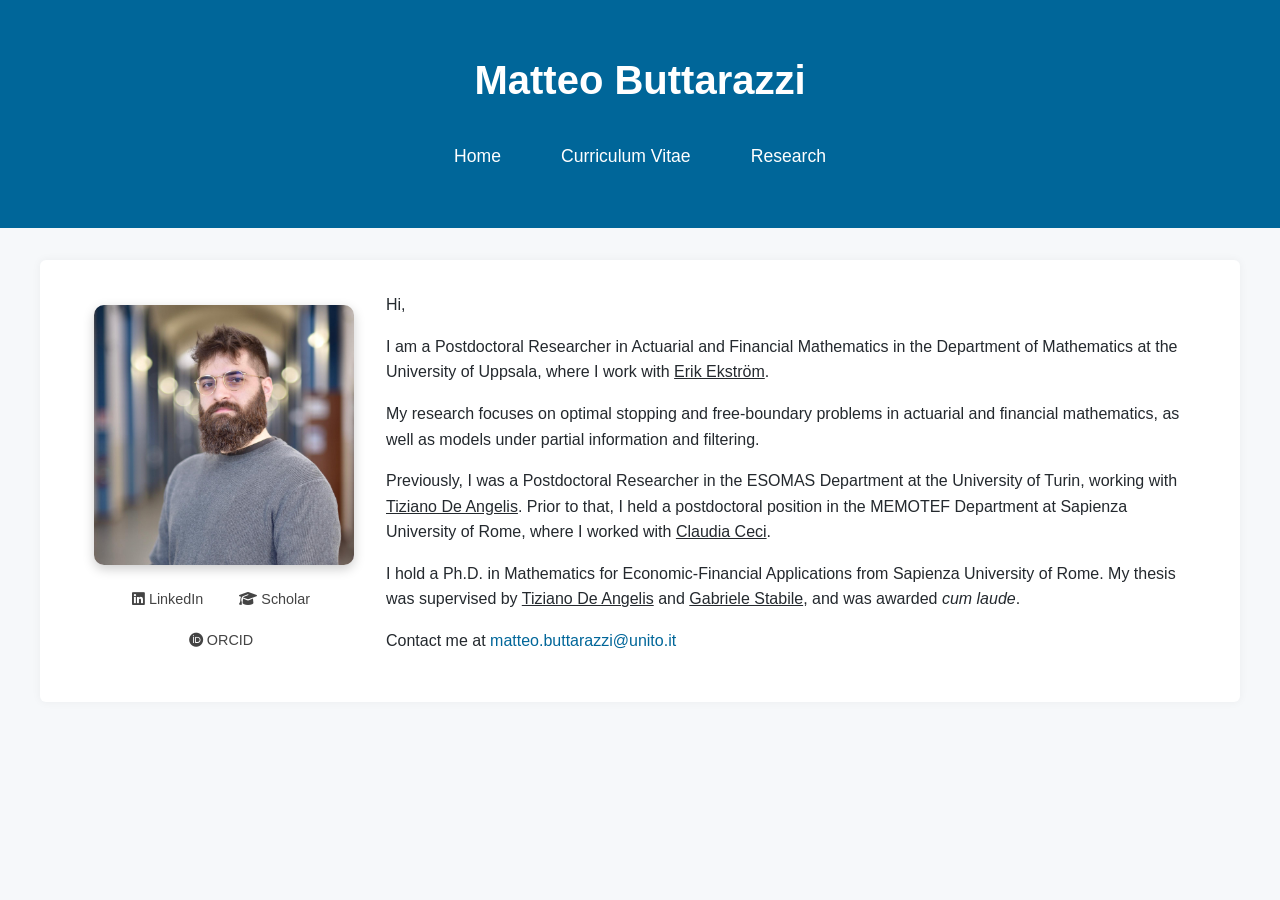
==== index.html @ 26e4ffc9 "Update affiliation and contact information" ====
<!DOCTYPE html>
<html lang="en">
<head>
  <meta charset="UTF-8">
  <meta name="viewport" content="width=device-width, initial-scale=1.0">

  <title>Matteo Buttarazzi</title>
  <meta name="description" content="Matteo Buttarazzi is a Postdoctoral Researcher at the University of Uppsala working on optimal stopping, actuarial and financial mathematics, and models under partial information.">
  <meta name="author" content="Matteo Buttarazzi">

<script type="application/ld+json">
{
  "@context": "https://schema.org",
  "@type": "Person",
  "name": "Matteo Buttarazzi",
  "url": "https://matteobuttarazzi.github.io/",
  "jobTitle": "Postdoctoral Researcher",
  "affiliation": {
    "@type": "Organization",
    "name": "University of Turin"
  },
  "sameAs": [
    "https://www.linkedin.com/in/matteo-buttarazzi",
    "https://scholar.google.com/citations?user=9UN7ge4AAAAJ",
    "https://orcid.org/0009-0009-0961-8281"
  ]
}
</script>
<link rel="canonical" href="https://matteobuttarazzi.github.io/">
<link rel="stylesheet" href="https://cdnjs.cloudflare.com/ajax/libs/font-awesome/6.5.0/css/all.min.css">
<link rel="stylesheet" href="styles.css"></head>
<body>

<header>
  <div class="container">
    <h1>Matteo Buttarazzi</h1>
    <nav>
      <a href="index.html">Home</a> 
      <a href="cv.html">Curriculum Vitae</a> 
      <a href="research.html">Research</a>
    </nav>
  </div>
</header>


<main>

  <section id="about">

  <!-- 
  <div class="about-image">
    <img src="asset/profile2.jpeg" alt="Matteo Buttarazzi">
  </div>
-->
<div class="about-image">
  <img src="asset/profile2.jpeg" alt="Matteo Buttarazzi">

<div class="profile-buttons">
  <a href="https://www.linkedin.com/in/matteo-buttarazzi" target="_blank" class="ghost-btn">
    <i class="fab fa-linkedin"></i> LinkedIn </a>
  <a href="https://scholar.google.com/citations?user=9UN7ge4AAAAJ" target="_blank" class="ghost-btn">
    <i class="fas fa-graduation-cap"></i> Scholar </a>
  <a href="https://orcid.org/0009-0009-0961-8281" target="_blank" class="ghost-btn">
    <i class="fab fa-orcid"></i> ORCID </a>
</div>
</div>

  <div class="about-text">
    <p>Hi,</p>
    <div style="margin-top: 1rem;"></div>
    <p>I am a Postdoctoral Researcher in Actuarial and Financial Mathematics in the Department of Mathematics at the University of Uppsala, where I work with <a href="https://www.uu.se/en/contact-and-organisation/staff?query=N2-920" target="_blank" class="author-link">Erik Ekström</a>. </p>
    <div style="margin-top: 1rem;"></div>
    <p>My research focuses on optimal stopping and free-boundary problems in actuarial and financial mathematics, as well as models under partial information and filtering.</p>
    <div style="margin-top: 1rem;"></div>
    <p> Previously, I was a Postdoctoral Researcher in the ESOMAS Department at the University of Turin, working with <a href="https://sites.google.com/site/tizianodeangelis/home?authuser=0" target="_blank" class="author-link">Tiziano De Angelis</a>. Prior to that, I held a postdoctoral position in the MEMOTEF Department at Sapienza University of Rome, where I worked with <a href="https://scholar.google.com/citations?user=CwRXKIoAAAAJ" target="_blank" class="author-link">Claudia Ceci</a>. </p>
    
    <p>I hold a Ph.D. in Mathematics for Economic-Financial Applications from Sapienza University of Rome. My thesis was supervised by <a href="https://sites.google.com/site/tizianodeangelis/home?authuser=0" target="_blank" class="author-link">Tiziano De Angelis</a> and <a href="https://scholar.google.com/citations?user=CVLIqPEAAAAJ" target="_blank" class="author-link">Gabriele Stabile</a>, and was awarded <em>cum laude</em>.</p>
    
    <div style="margin-top: 1rem;"></div>
    <p>Contact me at <a href="mailto:matteo.buttarazzi@unito.it">matteo.buttarazzi@unito.it</a></p>
    
    
  </div>
</section>
<!-- Remove "<!--" below and the next "-- >" after the end of the section -->
<!--  <section id="about" style="display: flex; align-items: center; gap: 2rem; padding: 2rem; flex-wrap: wrap;"> 

    <div style="flex: 1; min-width: 200px; max-width: 300px; text-align: center; margin-right: 1rem;">
      <img src="asset/profile2.jpeg" alt="Matteo Buttarazzi" style="width: 300px; border-radius: 10px; box-shadow: 0 4px 12px rgba(0,0,0,0.2);">
    </div>

    <div style="flex: 3; min-width: 300px;">
      <p>Hi,</p>
      <div style="margin-top: 1rem;"></div>
      <p>I am a Postdoctoral Researcher at ESOMAS Department at University of Turin, working under the supervision of Prof. <a href="https://sites.google.com/site/tizianodeangelis/home?authuser=0" target="_blank" class="author-link">Tiziano De Angelis</a>.</p>
      <div style="margin-top: 1rem;"></div>  
      <div style="margin-top: 1rem;"></div>
      <p>Previously, I was a Postdoctoral Researcher at MEMOTEF Department in Sapienza University of Rome, working under the supervision of Prof. <a href="https://research.uniroma1.it/researcher/5d4abe8d2444ba8a40d9486f595b9860b9986ad01502d823e4089a75" target="_blank" class="author-link">Claudia Ceci</a>.</p>
      <div style="margin-top: 1rem;"></div>      
      <p>I hold a Ph.D. in Models for Economics and Finance from Sapienza University of Rome.</p>
      <p>My thesis, <em>“Optimal Annuitization under Piecewise Deterministic Mortality Force”</em>, was supervised by Prof. <a href="https://sites.google.com/site/tizianodeangelis/home?authuser=0" target="_blank" class="author-link">Tiziano De Angelis</a> and Prof. <a href="https://research.uniroma1.it/researcher/2df3483893150a9a7d114f0c908e09fcb2012c749ab1e687a8e2c5e2" target="_blank" class="author-link">Gabriele Stabile</a>, and was awarded <em>cum laude</em>.</p>
      <div style="margin-top: 1rem;"></div>      
      <p>My research focuses on optimal stopping and free-boundary problems in actuarial and financial mathematics, as well as models under partial information and filtering.</p>
      <div style="margin-top: 1rem;"></div>      
      <p>Contact me at <a href="mailto:matteo.buttarazzi@math.uu.se">matteo.buttarazzi@math.uu.se</a></p>
    </div>

  </section> -->
  
  <!--   <section id="contact">   -->
  <!--   <h2>Contact</h2> -->
  <!--  <p>Contact me at <a href="mailto:matteo.buttarazzi@uniroma1.it">matteo.buttarazzi@uniroma1.it</a></p>   -->
  <!--  </section>   -->
 
</main>
<!-- 
  <footer>
    <p>&copy; 2025 Matteo Buttarazzi</p>
  </footer>
-->
</body>
</html>
---- styles.css ----
* {
  margin: 0;
  padding: 0;
  box-sizing: border-box;
}
body {
  font-family: -apple-system, BlinkMacSystemFont, "Segoe UI", Helvetica, Arial, sans-serif, "Apple Color Emoji", "Segoe UI Emoji";
  background-color: #f6f8fa;
  color: #24292e;
  line-height: 1.6;
}

/* Header styles */
header {
  background-color: #006699;
  padding: 3rem 2rem;
  text-align: center;
  color: white;
}
header h1 {
  font-size: 2.5rem;
  font-weight: 600;
}
header p {
  font-size: 1.25rem;
  margin-top: 0.5rem;
}

/* Main content */
main {
  max-width: 1200px;
  margin: 2rem auto;
  padding: 0 1rem;
  background-color: #fff;
  border-radius: 6px;
  box-shadow: 0 0 10px rgba(0,0,0,0.05);
}

/* Section styling */
section {
  padding: 2rem 0;
}
section h2 {
  border-bottom: 2px solid #eaecef;
  padding-bottom: 0.3rem;
  margin-bottom: 1rem;
  color: #0366d6;
}

/* Links */
a {
  color: #006699;
  text-decoration: none;
}
a:hover {
  text-decoration: underline;
}

/* Navigation Bar */
nav {
  display: flex;
  justify-content: center;
  gap: 20px;
  margin-top: 20px;
}

nav a {
  text-decoration: none;
  color: white;
  font-size: 1.1rem;
  padding: 10px 20px;
  transition: color 0.3s ease;
}

nav a:hover {
  color: white; 
}

/* Footer */
footer {
  text-align: center;
  padding: 1.5rem;
  color: #586069;
  font-size: 0.9rem;
}

/* Project list */
ul {
  list-style: none;
  padding-left: 0;
}
li {
  margin-bottom: 0.15rem;
}

/* Publications */
.pub-list {
list-style-type: square;
margin-left: 20px;
}

.pub-list li {
margin-bottom: 14px;
line-height: 1.5;
}

.journal {
color: #222;
display: block;
margin-bottom: 4px;
}

.research-list {
list-style-type: square;
margin-left: 20px;
}

/* Authors */
.author-link {
  color: inherit;        
  text-decoration: underline;
}

#about {
  display: flex;
  align-items: center;
  justify-content: center;
  gap: 2rem;
  padding: 2rem;
  flex-wrap: wrap;
}

.about-image {
  flex: 0 0 260px;
  text-align: center;
}

.about-image img {
  width: 260px;
  max-width: 100%;
  height: auto;
  border-radius: 10px;
  box-shadow: 0 4px 12px rgba(0, 0, 0, 0.2);
}

.about-text {
  flex: 1 1 400px;
  min-width: 0;
  max-width: 800px;
}

.about-text p {
  margin-bottom: 1rem;
}

@media (max-width: 768px) {
  #about {
    flex-direction: column;
    align-items: center;
    text-align: left;
    padding: 1.5rem;
    gap: 1.5rem;
  }

  .about-image {
    flex: 0 0 auto;
  }

  .about-image img {
    width: 220px;
  }

  .about-text {
    width: 100%;
  }
}

/* Abstract */
.pub-list summary {
  display: inline;
  margin-left: 6px;
  margin-bottom: 10px;
  font-size: 0.9em;
  color: #444;
  cursor: pointer;
}

.pub-list summary::marker {
  content: "";
}

.pub-list summary::-webkit-details-marker {
  display: none;
}

.pub-list summary::after {
  content: " [+]";
}

.pub-list details[open] summary::after {
  content: " [−]";
}

.pub-list details p {
  max-width: 850px;
  margin: 6px 0 0 20px;
  font-size: 0.92em;
  line-height: 1.45;
  color: #555;
  border-left: 2px solid #ddd;   /* subtle visual cue */
  padding-left: 10px;
}

/* Ghost Bottons not used anymore */
.profile-buttons {
  margin-top: 6px;
}

.ghost-btn {
  display: inline-block;
  padding: 4px 10px;
  margin-right: 6px;
  font-size: 0.9em;
  color: #444;
  text-decoration: none;
  border: 1px solid transparent;
  border-radius: 4px;
}

.ghost-btn:hover {
  border: 1px solid #ccc;
  background-color: #fafafa;
}

.profile-buttons {
  margin-top: 10px;
  display: flex;
  flex-wrap: wrap;
  justify-content: center;
  gap: 8px;
}

.btn-outline {
  display: inline-flex;
  align-items: center;
  gap: 6px;
  padding: 5px 12px;
  font-size: 0.9em;
  color: #333;
  border: 1px solid #bbb;
  border-radius: 6px;
  text-decoration: none;
  background-color: #fff;
}

.btn-outline:hover {
  background-color: #f5f5f5;
  border-color: #999;
  text-decoration: none;
}

.btn-outline i {
  font-size: 0.95em;
  color: #666;
}
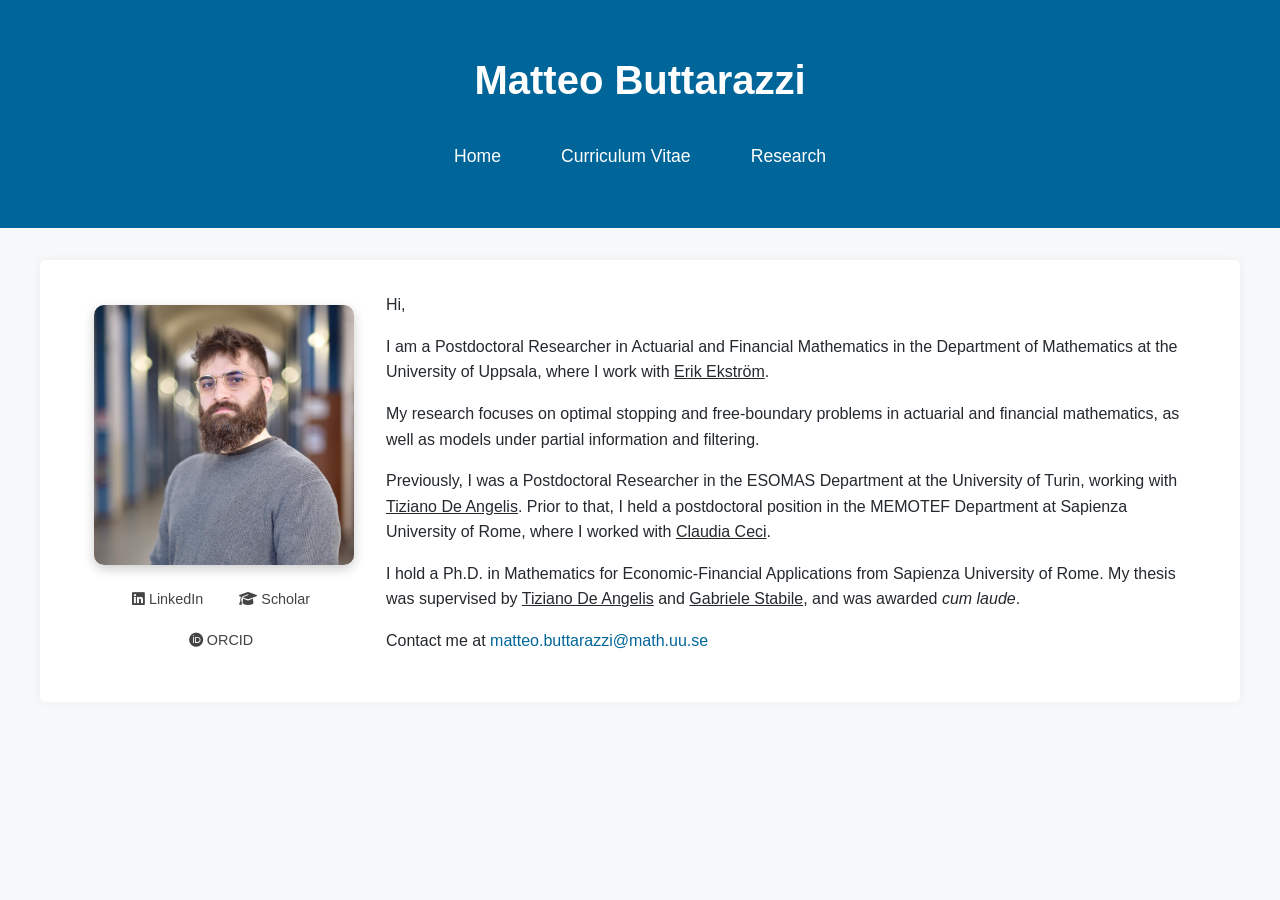
==== commit 524b0997: "Update contact email in index.html" ====
--- a/index.html
+++ b/index.html
@@ -77,7 +77,7 @@
     <p>I hold a Ph.D. in Mathematics for Economic-Financial Applications from Sapienza University of Rome. My thesis was supervised by <a href="https://sites.google.com/site/tizianodeangelis/home?authuser=0" target="_blank" class="author-link">Tiziano De Angelis</a> and <a href="https://scholar.google.com/citations?user=CVLIqPEAAAAJ" target="_blank" class="author-link">Gabriele Stabile</a>, and was awarded <em>cum laude</em>.</p>
     
     <div style="margin-top: 1rem;"></div>
-    <p>Contact me at <a href="mailto:matteo.buttarazzi@unito.it">matteo.buttarazzi@unito.it</a></p>
+    <p>Contact me at <a href="mailto:matteo.buttarazzi@math.uu.se">matteo.buttarazzi@math.uu.se</a></p>
     
     
   </div>
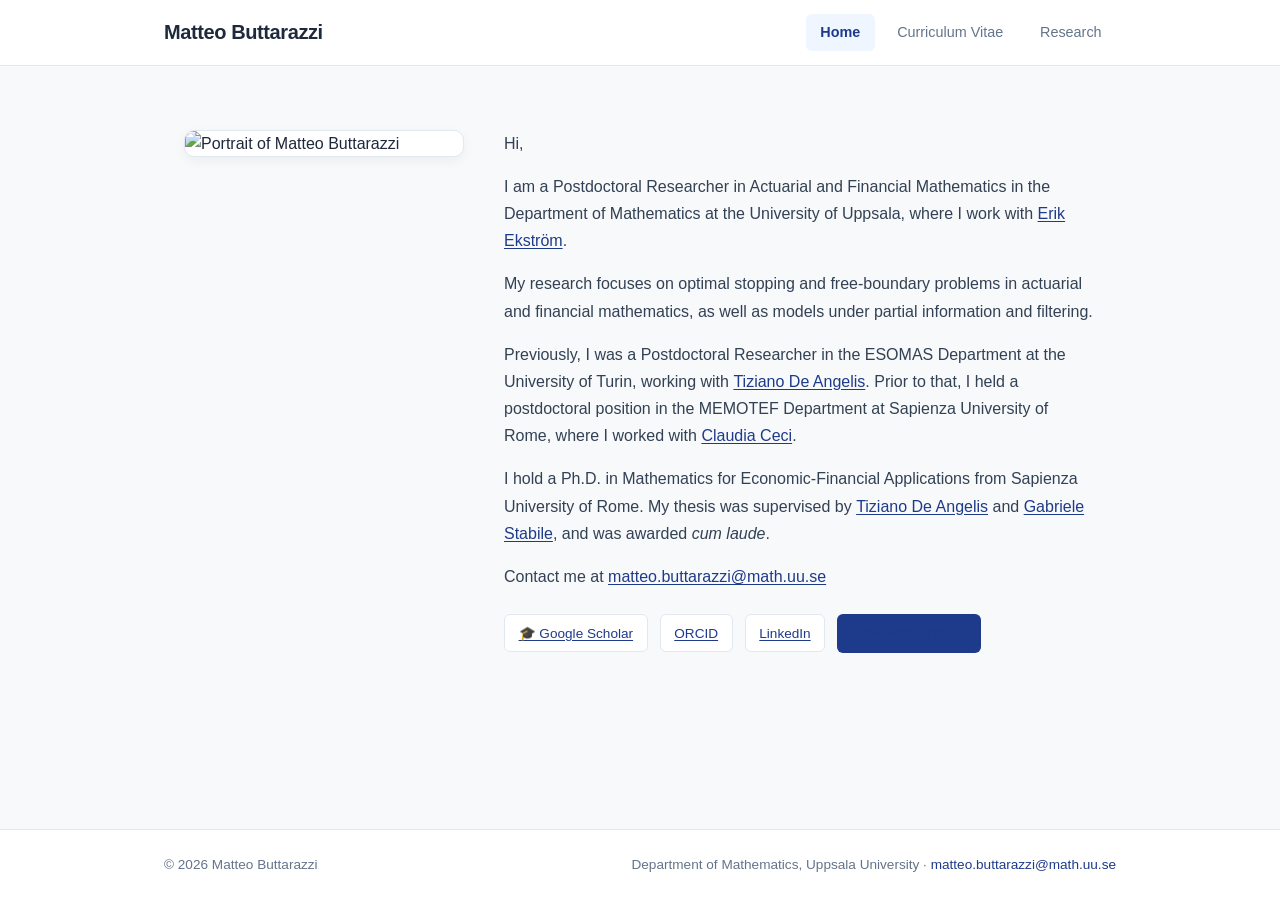
==== commit ab0eb01d: "Revise HTML structure and update metadata Updated the title and description meta tags, added preconn" ====
--- a/index.html
+++ b/index.html
@@ -3,120 +3,77 @@
 <head>
   <meta charset="UTF-8">
   <meta name="viewport" content="width=device-width, initial-scale=1.0">
+  <title>Matteo Buttarazzi — Actuarial &amp; Financial Mathematics</title>
+  <meta name="description" content="Matteo Buttarazzi is a Postdoctoral Researcher in Actuarial and Financial Mathematics at Uppsala University, working on optimal stopping, free-boundary problems, and models under partial information.">
+  <link rel="stylesheet" href="styles.css">
+  <link rel="preconnect" href="https://fonts.googleapis.com">
+  <link rel="preconnect" href="https://fonts.gstatic.com" crossorigin>
+  <link href="https://fonts.googleapis.com/css2?family=Source+Serif+4:opsz,wght@8..60,400;600;700&display=swap" rel="stylesheet">
+</head>
+<body>
+  <header class="site-header">
+    <div class="header-container">
+      <a href="index.html" class="site-title">Matteo Buttarazzi</a>
+      <nav class="site-nav">
+        <a href="index.html" class="nav-link active">Home</a>
+        <a href="cv.html" class="nav-link">Curriculum Vitae</a>
+        <a href="research.html" class="nav-link">Research</a>
+      </nav>
+    </div>
+  </header>
 
-  <title>Matteo Buttarazzi</title>
-  <meta name="description" content="Matteo Buttarazzi is a Postdoctoral Researcher at the University of Uppsala working on optimal stopping, actuarial and financial mathematics, and models under partial information.">
-  <meta name="author" content="Matteo Buttarazzi">
+  <main class="page-container">
+    <section class="home-grid">
+      <div class="portrait-container">
+        <div class="portrait-wrapper">
+          <img src="matteo-portrait.jpg" alt="Portrait of Matteo Buttarazzi" class="portrait-img">
+        </div>
+      </div>
 
-<script type="application/ld+json">
-{
-  "@context": "https://schema.org",
-  "@type": "Person",
-  "name": "Matteo Buttarazzi",
-  "url": "https://matteobuttarazzi.github.io/",
-  "jobTitle": "Postdoctoral Researcher",
-  "affiliation": {
-    "@type": "Organization",
-    "name": "University of Turin"
-  },
-  "sameAs": [
-    "https://www.linkedin.com/in/matteo-buttarazzi",
-    "https://scholar.google.com/citations?user=9UN7ge4AAAAJ",
-    "https://orcid.org/0009-0009-0961-8281"
-  ]
-}
-</script>
-<link rel="canonical" href="https://matteobuttarazzi.github.io/">
-<link rel="stylesheet" href="https://cdnjs.cloudflare.com/ajax/libs/font-awesome/6.5.0/css/all.min.css">
-<link rel="stylesheet" href="styles.css"></head>
-<body>
+      <div class="bio-content">
+        <p>Hi,</p>
+        <p>
+          I am a Postdoctoral Researcher in Actuarial and Financial Mathematics in the Department of Mathematics at the University of Uppsala, where I work with <a href="https://www.uu.se/en/contact-and-organisation/staff?query=N2-920" target="_blank" rel="noreferrer">Erik Ekström</a>.
+        </p>
+        <p>
+          My research focuses on optimal stopping and free-boundary problems in actuarial and financial mathematics, as well as models under partial information and filtering.
+        </p>
+        <p>
+          Previously, I was a Postdoctoral Researcher in the ESOMAS Department at the University of Turin, working with <a href="https://sites.google.com/site/tizianodeangelis/home?authuser=0" target="_blank" rel="noreferrer">Tiziano De Angelis</a>. Prior to that, I held a postdoctoral position in the MEMOTEF Department at Sapienza University of Rome, where I worked with <a href="https://scholar.google.com/citations?user=CwRXKIoAAAAJ" target="_blank" rel="noreferrer">Claudia Ceci</a>.
+        </p>
+        <p>
+          I hold a Ph.D. in Mathematics for Economic-Financial Applications from Sapienza University of Rome. My thesis was supervised by <a href="https://sites.google.com/site/tizianodeangelis/home?authuser=0" target="_blank" rel="noreferrer">Tiziano De Angelis</a> and <a href="https://scholar.google.com/citations?user=CVLIqPEAAAAJ" target="_blank" rel="noreferrer">Gabriele Stabile</a>, and was awarded <em>cum laude</em>.
+        </p>
+        <p>
+          Contact me at <a href="mailto:matteo.buttarazzi@math.uu.se">matteo.buttarazzi@math.uu.se</a>
+        </p>
 
-<header>
-  <div class="container">
-    <h1>Matteo Buttarazzi</h1>
-    <nav>
-      <a href="index.html">Home</a> 
-      <a href="cv.html">Curriculum Vitae</a> 
-      <a href="research.html">Research</a>
-    </nav>
-  </div>
-</header>
+        <div class="action-row">
+          <a href="https://scholar.google.com/citations?user=9UN7ge4AAAAJ" target="_blank" rel="noreferrer" class="btn-secondary">
+            🎓 Google Scholar
+          </a>
+          <a href="https://orcid.org/0009-0009-0961-8281" target="_blank" rel="noreferrer" class="btn-secondary">
+            ORCID
+          </a>
+          <a href="https://www.linkedin.com/in/matteo-buttarazzi" target="_blank" rel="noreferrer" class="btn-secondary">
+            LinkedIn
+          </a>
+          <a href="research.html" class="btn-primary">
+            View Research →
+          </a>
+        </div>
+      </div>
+    </section>
+  </main>
 
-
-<main>
-
-  <section id="about">
-
-  <!-- 
-  <div class="about-image">
-    <img src="asset/profile2.jpeg" alt="Matteo Buttarazzi">
-  </div>
--->
-<div class="about-image">
-  <img src="asset/profile2.jpeg" alt="Matteo Buttarazzi">
-
-<div class="profile-buttons">
-  <a href="https://www.linkedin.com/in/matteo-buttarazzi" target="_blank" class="ghost-btn">
-    <i class="fab fa-linkedin"></i> LinkedIn </a>
-  <a href="https://scholar.google.com/citations?user=9UN7ge4AAAAJ" target="_blank" class="ghost-btn">
-    <i class="fas fa-graduation-cap"></i> Scholar </a>
-  <a href="https://orcid.org/0009-0009-0961-8281" target="_blank" class="ghost-btn">
-    <i class="fab fa-orcid"></i> ORCID </a>
-</div>
-</div>
-
-  <div class="about-text">
-    <p>Hi,</p>
-    <div style="margin-top: 1rem;"></div>
-    <p>I am a Postdoctoral Researcher in Actuarial and Financial Mathematics in the Department of Mathematics at the University of Uppsala, where I work with <a href="https://www.uu.se/en/contact-and-organisation/staff?query=N2-920" target="_blank" class="author-link">Erik Ekström</a>. </p>
-    <div style="margin-top: 1rem;"></div>
-    <p>My research focuses on optimal stopping and free-boundary problems in actuarial and financial mathematics, as well as models under partial information and filtering.</p>
-    <div style="margin-top: 1rem;"></div>
-    <p> Previously, I was a Postdoctoral Researcher in the ESOMAS Department at the University of Turin, working with <a href="https://sites.google.com/site/tizianodeangelis/home?authuser=0" target="_blank" class="author-link">Tiziano De Angelis</a>. Prior to that, I held a postdoctoral position in the MEMOTEF Department at Sapienza University of Rome, where I worked with <a href="https://scholar.google.com/citations?user=CwRXKIoAAAAJ" target="_blank" class="author-link">Claudia Ceci</a>. </p>
-    
-    <p>I hold a Ph.D. in Mathematics for Economic-Financial Applications from Sapienza University of Rome. My thesis was supervised by <a href="https://sites.google.com/site/tizianodeangelis/home?authuser=0" target="_blank" class="author-link">Tiziano De Angelis</a> and <a href="https://scholar.google.com/citations?user=CVLIqPEAAAAJ" target="_blank" class="author-link">Gabriele Stabile</a>, and was awarded <em>cum laude</em>.</p>
-    
-    <div style="margin-top: 1rem;"></div>
-    <p>Contact me at <a href="mailto:matteo.buttarazzi@math.uu.se">matteo.buttarazzi@math.uu.se</a></p>
-    
-    
-  </div>
-</section>
-<!-- Remove "<!--" below and the next "-- >" after the end of the section -->
-<!--  <section id="about" style="display: flex; align-items: center; gap: 2rem; padding: 2rem; flex-wrap: wrap;"> 
-
-    <div style="flex: 1; min-width: 200px; max-width: 300px; text-align: center; margin-right: 1rem;">
-      <img src="asset/profile2.jpeg" alt="Matteo Buttarazzi" style="width: 300px; border-radius: 10px; box-shadow: 0 4px 12px rgba(0,0,0,0.2);">
+  <footer class="site-footer">
+    <div class="footer-container">
+      <p>© 2026 Matteo Buttarazzi</p>
+      <p>
+        Department of Mathematics, Uppsala University · 
+        <a href="mailto:matteo.buttarazzi@math.uu.se">matteo.buttarazzi@math.uu.se</a>
+      </p>
     </div>
-
-    <div style="flex: 3; min-width: 300px;">
-      <p>Hi,</p>
-      <div style="margin-top: 1rem;"></div>
-      <p>I am a Postdoctoral Researcher at ESOMAS Department at University of Turin, working under the supervision of Prof. <a href="https://sites.google.com/site/tizianodeangelis/home?authuser=0" target="_blank" class="author-link">Tiziano De Angelis</a>.</p>
-      <div style="margin-top: 1rem;"></div>  
-      <div style="margin-top: 1rem;"></div>
-      <p>Previously, I was a Postdoctoral Researcher at MEMOTEF Department in Sapienza University of Rome, working under the supervision of Prof. <a href="https://research.uniroma1.it/researcher/5d4abe8d2444ba8a40d9486f595b9860b9986ad01502d823e4089a75" target="_blank" class="author-link">Claudia Ceci</a>.</p>
-      <div style="margin-top: 1rem;"></div>      
-      <p>I hold a Ph.D. in Models for Economics and Finance from Sapienza University of Rome.</p>
-      <p>My thesis, <em>“Optimal Annuitization under Piecewise Deterministic Mortality Force”</em>, was supervised by Prof. <a href="https://sites.google.com/site/tizianodeangelis/home?authuser=0" target="_blank" class="author-link">Tiziano De Angelis</a> and Prof. <a href="https://research.uniroma1.it/researcher/2df3483893150a9a7d114f0c908e09fcb2012c749ab1e687a8e2c5e2" target="_blank" class="author-link">Gabriele Stabile</a>, and was awarded <em>cum laude</em>.</p>
-      <div style="margin-top: 1rem;"></div>      
-      <p>My research focuses on optimal stopping and free-boundary problems in actuarial and financial mathematics, as well as models under partial information and filtering.</p>
-      <div style="margin-top: 1rem;"></div>      
-      <p>Contact me at <a href="mailto:matteo.buttarazzi@math.uu.se">matteo.buttarazzi@math.uu.se</a></p>
-    </div>
-
-  </section> -->
-  
-  <!--   <section id="contact">   -->
-  <!--   <h2>Contact</h2> -->
-  <!--  <p>Contact me at <a href="mailto:matteo.buttarazzi@uniroma1.it">matteo.buttarazzi@uniroma1.it</a></p>   -->
-  <!--  </section>   -->
- 
-</main>
-<!-- 
-  <footer>
-    <p>&copy; 2025 Matteo Buttarazzi</p>
   </footer>
--->
 </body>
 </html>
--- a/styles.css
+++ b/styles.css
@@ -1,265 +1,439 @@
+:root {
+  --bg-page: #f8f9fa;
+  --bg-card: #ffffff;
+  --text-main: #1e293b;
+  --text-muted: #64748b;
+  --border-color: #e2e8f0;
+  --primary: #1e3a8a;
+  --primary-hover: #1e40af;
+  --primary-light: #eff6ff;
+  --font-serif: "Source Serif 4", Georgia, serif;
+  --font-sans: -apple-system, BlinkMacSystemFont, "Segoe UI", Roboto, "Helvetica Neue", Arial, sans-serif;
+  --radius: 10px;
+}
+
 * {
+  box-sizing: border-box;
   margin: 0;
   padding: 0;
-  box-sizing: border-box;
-}
+}
+
 body {
-  font-family: -apple-system, BlinkMacSystemFont, "Segoe UI", Helvetica, Arial, sans-serif, "Apple Color Emoji", "Segoe UI Emoji";
-  background-color: #f6f8fa;
-  color: #24292e;
+  font-family: var(--font-sans);
+  background-color: var(--bg-page);
+  color: var(--text-main);
   line-height: 1.6;
-}
-
-/* Header styles */
-header {
-  background-color: #006699;
-  padding: 3rem 2rem;
-  text-align: center;
-  color: white;
-}
-header h1 {
-  font-size: 2.5rem;
-  font-weight: 600;
-}
-header p {
+  min-height: 100vh;
+  display: flex;
+  flex-direction: column;
+}
+
+/* Header & Navigation */
+.site-header {
+  background-color: var(--bg-card);
+  border-bottom: 1px solid var(--border-color);
+  position: sticky;
+  top: 0;
+  z-index: 50;
+}
+
+.header-container {
+  max-width: 1000px;
+  margin: 0 auto;
+  padding: 0.85rem 1.5rem;
+  display: flex;
+  align-items: center;
+  justify-content: space-between;
+}
+
+.site-title {
   font-size: 1.25rem;
-  margin-top: 0.5rem;
-}
-
-/* Main content */
-main {
-  max-width: 1200px;
-  margin: 2rem auto;
-  padding: 0 1rem;
-  background-color: #fff;
+  font-weight: 600;
+  color: var(--text-main);
+  text-decoration: none;
+  letter-spacing: -0.02em;
+}
+
+.site-title:hover {
+  color: var(--primary);
+}
+
+.site-nav {
+  display: flex;
+  gap: 0.5rem;
+}
+
+.nav-link {
+  text-decoration: none;
+  font-size: 0.9rem;
+  font-weight: 500;
+  padding: 0.45rem 0.9rem;
   border-radius: 6px;
-  box-shadow: 0 0 10px rgba(0,0,0,0.05);
-}
-
-/* Section styling */
-section {
-  padding: 2rem 0;
-}
-section h2 {
-  border-bottom: 2px solid #eaecef;
-  padding-bottom: 0.3rem;
+  color: var(--text-muted);
+  transition: all 0.15s ease;
+}
+
+.nav-link:hover {
+  background-color: var(--primary-light);
+  color: var(--primary);
+}
+
+.nav-link.active {
+  background-color: var(--primary-light);
+  color: var(--primary);
+  font-weight: 600;
+}
+
+/* Page Frame */
+.page-container {
+  max-width: 960px;
+  width: 100%;
+  margin: 0 auto;
+  padding: 2.5rem 1.5rem 3.5rem;
+  flex: 1;
+}
+
+/* Section Headings */
+.section-eyebrow {
+  font-size: 0.75rem;
+  text-transform: uppercase;
+  letter-spacing: 0.18em;
+  font-weight: 700;
+  color: var(--primary);
+}
+
+.page-title {
+  font-family: var(--font-serif);
+  font-size: 1.875rem;
+  font-weight: 600;
+  line-height: 1.25;
+  color: var(--text-main);
+  margin-top: 0.35rem;
+  letter-spacing: -0.015em;
+}
+
+.section-title {
+  font-family: var(--font-serif);
+  font-size: 1.4rem;
+  font-weight: 600;
+  margin-top: 2rem;
+  margin-bottom: 0.35rem;
+  color: var(--text-main);
+}
+
+.accent-line {
+  width: 44px;
+  height: 2px;
+  background-color: var(--primary);
+  margin-bottom: 1.25rem;
+}
+
+/* Home Grid Layout */
+.home-grid {
+  display: grid;
+  grid-template-columns: 280px 1fr;
+  gap: 2.5rem;
+  align-items: start;
+}
+
+/* Both portrait and bio share top padding so they align on desktop */
+.portrait-container {
+  padding-top: 1.5rem;
+}
+
+.portrait-wrapper {
+  overflow: hidden;
+  border-radius: var(--radius);
+  border: 1px solid var(--border-color);
+  box-shadow: 0 4px 12px rgba(0, 0, 0, 0.05);
+  background-color: #ffffff;
+}
+
+.portrait-img {
+  width: 100%;
+  height: auto;
+  display: block;
+}
+
+.bio-content {
+  padding-top: 1.5rem;
+}
+
+/* Harmonized Body Text (1rem / 16px) */
+.bio-content p,
+.intro-text {
+  font-size: 1rem;
+  line-height: 1.7;
+  color: #334155;
   margin-bottom: 1rem;
-  color: #0366d6;
-}
-
-/* Links */
-a {
-  color: #006699;
-  text-decoration: none;
-}
-a:hover {
+}
+
+.bio-content a {
+  color: var(--primary);
   text-decoration: underline;
-}
-
-/* Navigation Bar */
-nav {
-  display: flex;
-  justify-content: center;
-  gap: 20px;
-  margin-top: 20px;
-}
-
-nav a {
-  text-decoration: none;
-  color: white;
-  font-size: 1.1rem;
-  padding: 10px 20px;
-  transition: color 0.3s ease;
-}
-
-nav a:hover {
-  color: white; 
-}
-
-/* Footer */
-footer {
-  text-align: center;
-  padding: 1.5rem;
-  color: #586069;
-  font-size: 0.9rem;
-}
-
-/* Project list */
-ul {
-  list-style: none;
-  padding-left: 0;
-}
-li {
-  margin-bottom: 0.15rem;
-}
-
-/* Publications */
-.pub-list {
-list-style-type: square;
-margin-left: 20px;
-}
-
-.pub-list li {
-margin-bottom: 14px;
-line-height: 1.5;
-}
-
-.journal {
-color: #222;
-display: block;
-margin-bottom: 4px;
-}
-
-.research-list {
-list-style-type: square;
-margin-left: 20px;
-}
-
-/* Authors */
-.author-link {
-  color: inherit;        
-  text-decoration: underline;
-}
-
-#about {
-  display: flex;
+  text-underline-offset: 2px;
+  font-weight: 500;
+}
+
+.bio-content a:hover {
+  color: var(--primary-hover);
+}
+
+/* Profile Buttons & Action Row */
+.action-row {
+  display: flex;
+  flex-wrap: wrap;
   align-items: center;
-  justify-content: center;
-  gap: 2rem;
-  padding: 2rem;
-  flex-wrap: wrap;
-}
-
-.about-image {
-  flex: 0 0 260px;
-  text-align: center;
-}
-
-.about-image img {
-  width: 260px;
-  max-width: 100%;
-  height: auto;
-  border-radius: 10px;
-  box-shadow: 0 4px 12px rgba(0, 0, 0, 0.2);
-}
-
-.about-text {
-  flex: 1 1 400px;
-  min-width: 0;
-  max-width: 800px;
-}
-
-.about-text p {
-  margin-bottom: 1rem;
-}
-
-@media (max-width: 768px) {
-  #about {
-    flex-direction: column;
-    align-items: center;
-    text-align: left;
-    padding: 1.5rem;
-    gap: 1.5rem;
-  }
-
-  .about-image {
-    flex: 0 0 auto;
-  }
-
-  .about-image img {
-    width: 220px;
-  }
-
-  .about-text {
-    width: 100%;
-  }
-}
-
-/* Abstract */
-.pub-list summary {
-  display: inline;
-  margin-left: 6px;
-  margin-bottom: 10px;
-  font-size: 0.9em;
-  color: #444;
-  cursor: pointer;
-}
-
-.pub-list summary::marker {
-  content: "";
-}
-
-.pub-list summary::-webkit-details-marker {
-  display: none;
-}
-
-.pub-list summary::after {
-  content: " [+]";
-}
-
-.pub-list details[open] summary::after {
-  content: " [−]";
-}
-
-.pub-list details p {
-  max-width: 850px;
-  margin: 6px 0 0 20px;
-  font-size: 0.92em;
-  line-height: 1.45;
-  color: #555;
-  border-left: 2px solid #ddd;   /* subtle visual cue */
-  padding-left: 10px;
-}
-
-/* Ghost Bottons not used anymore */
-.profile-buttons {
-  margin-top: 6px;
-}
-
-.ghost-btn {
-  display: inline-block;
-  padding: 4px 10px;
-  margin-right: 6px;
-  font-size: 0.9em;
-  color: #444;
-  text-decoration: none;
-  border: 1px solid transparent;
-  border-radius: 4px;
-}
-
-.ghost-btn:hover {
-  border: 1px solid #ccc;
-  background-color: #fafafa;
-}
-
-.profile-buttons {
-  margin-top: 10px;
-  display: flex;
-  flex-wrap: wrap;
-  justify-content: center;
-  gap: 8px;
-}
-
-.btn-outline {
+  gap: 0.75rem;
+  margin-top: 1.5rem;
+}
+
+.btn-secondary {
   display: inline-flex;
   align-items: center;
-  gap: 6px;
-  padding: 5px 12px;
-  font-size: 0.9em;
-  color: #333;
-  border: 1px solid #bbb;
+  gap: 0.45rem;
+  padding: 0.45rem 0.85rem;
+  font-size: 0.85rem;
+  font-weight: 500;
+  text-decoration: none;
+  color: var(--text-main);
+  background-color: #ffffff;
+  border: 1px solid var(--border-color);
   border-radius: 6px;
-  text-decoration: none;
-  background-color: #fff;
-}
-
-.btn-outline:hover {
-  background-color: #f5f5f5;
-  border-color: #999;
-  text-decoration: none;
-}
-
-.btn-outline i {
-  font-size: 0.95em;
-  color: #666;
-}
+  transition: all 0.15s ease;
+}
+
+.btn-secondary:hover {
+  background-color: var(--primary-light);
+  border-color: #bfdbfe;
+  color: var(--primary);
+}
+
+.btn-primary {
+  display: inline-flex;
+  align-items: center;
+  gap: 0.45rem;
+  padding: 0.5rem 1rem;
+  font-size: 0.875rem;
+  font-weight: 600;
+  text-decoration: none;
+  color: #ffffff;
+  background-color: var(--primary);
+  border-radius: 6px;
+  transition: background-color 0.15s ease;
+}
+
+.btn-primary:hover {
+  background-color: var(--primary-hover);
+}
+
+/* CV Layout */
+.cv-header-row {
+  display: flex;
+  flex-wrap: wrap;
+  align-items: flex-end;
+  justify-content: space-between;
+  gap: 1rem;
+  margin-bottom: 1.5rem;
+}
+
+.cv-list {
+  list-style: none;
+  display: flex;
+  flex-direction: column;
+  gap: 1.15rem;
+}
+
+.cv-item {
+  display: grid;
+  grid-template-columns: 150px 1fr;
+  gap: 1.5rem;
+  align-items: baseline;
+}
+
+.cv-period {
+  font-size: 1rem;
+  font-weight: 500;
+  color: var(--text-muted);
+}
+
+.cv-title {
+  font-weight: 600;
+  color: var(--text-main);
+  font-size: 1rem;
+}
+
+.cv-place {
+  font-size: 1rem;
+  color: var(--text-muted);
+  margin-top: 0.15rem;
+}
+
+/* Research & Publication Cards */
+.paper-list {
+  display: flex;
+  flex-direction: column;
+  gap: 0.85rem;
+}
+
+.paper-card {
+  background: #ffffff;
+  border-left: 3px solid var(--border-color);
+  border-top: 1px solid var(--border-color);
+  border-right: 1px solid var(--border-color);
+  border-bottom: 1px solid var(--border-color);
+  border-radius: 6px;
+  padding: 0.85rem 1.15rem;
+  transition: border-left-color 0.15s ease, box-shadow 0.15s ease;
+}
+
+.paper-card:hover {
+  border-left-color: var(--primary);
+  box-shadow: 0 2px 8px rgba(0, 0, 0, 0.04);
+}
+
+.paper-title {
+  font-family: var(--font-serif);
+  font-size: 1.025rem;
+  font-weight: 600;
+  line-height: 1.35;
+  color: var(--text-main);
+}
+
+.paper-meta {
+  font-size: 0.85rem;
+  color: var(--text-muted);
+  margin-top: 0.25rem;
+}
+
+.paper-actions {
+  display: flex;
+  flex-wrap: wrap;
+  align-items: center;
+  gap: 0.45rem;
+  margin-top: 0.55rem;
+}
+
+.badge {
+  display: inline-block;
+  padding: 0.2rem 0.55rem;
+  font-size: 0.75rem;
+  font-weight: 600;
+  text-decoration: none;
+  border-radius: 4px;
+}
+
+.badge-neutral {
+  background-color: #f1f5f9;
+  color: #334155;
+  border: 1px solid #cbd5e1;
+}
+
+.badge-neutral:hover {
+  background-color: #e2e8f0;
+}
+
+.badge-arxiv {
+  background-color: var(--primary-light);
+  color: var(--primary);
+  border: 1px solid #bfdbfe;
+}
+
+.badge-arxiv:hover {
+  background-color: #dbeafe;
+}
+
+/* Collapsible Abstract */
+details {
+  margin-top: 0.5rem;
+}
+
+summary {
+  cursor: pointer;
+  font-size: 0.78rem;
+  font-weight: 600;
+  color: var(--primary);
+  user-select: none;
+  outline: none;
+}
+
+summary:hover {
+  text-decoration: underline;
+}
+
+.abstract-body {
+  margin-top: 0.45rem;
+  padding: 0.75rem 0.9rem;
+  background-color: #f8fafc;
+  border: 1px solid var(--border-color);
+  border-radius: 6px;
+  font-size: 0.85rem;
+  line-height: 1.6;
+  color: #334155;
+}
+
+/* Footer */
+.site-footer {
+  border-top: 1px solid var(--border-color);
+  background-color: var(--bg-card);
+  margin-top: auto;
+}
+
+.footer-container {
+  max-width: 1000px;
+  margin: 0 auto;
+  padding: 1.5rem;
+  display: flex;
+  flex-direction: column;
+  gap: 0.4rem;
+  font-size: 0.85rem;
+  color: var(--text-muted);
+}
+
+@media (min-width: 768px) {
+  .footer-container {
+    flex-direction: row;
+    justify-content: space-between;
+    align-items: center;
+  }
+}
+
+.footer-container a {
+  color: var(--primary);
+  text-decoration: none;
+}
+
+.footer-container a:hover {
+  text-decoration: underline;
+}
+
+/* Responsive */
+@media (max-width: 768px) {
+  .home-grid {
+    grid-template-columns: 1fr;
+    gap: 1.5rem;
+  }
+
+  .portrait-container {
+    padding-top: 0;
+  }
+
+  .portrait-wrapper {
+    max-width: 260px;
+    margin: 0 auto;
+  }
+
+  .bio-content {
+    padding-top: 0;
+  }
+
+  .cv-item {
+    grid-template-columns: 1fr;
+    gap: 0.25rem;
+  }
+
+  .cv-header-row {
+    flex-direction: column;
+    align-items: flex-start;
+  }
+}
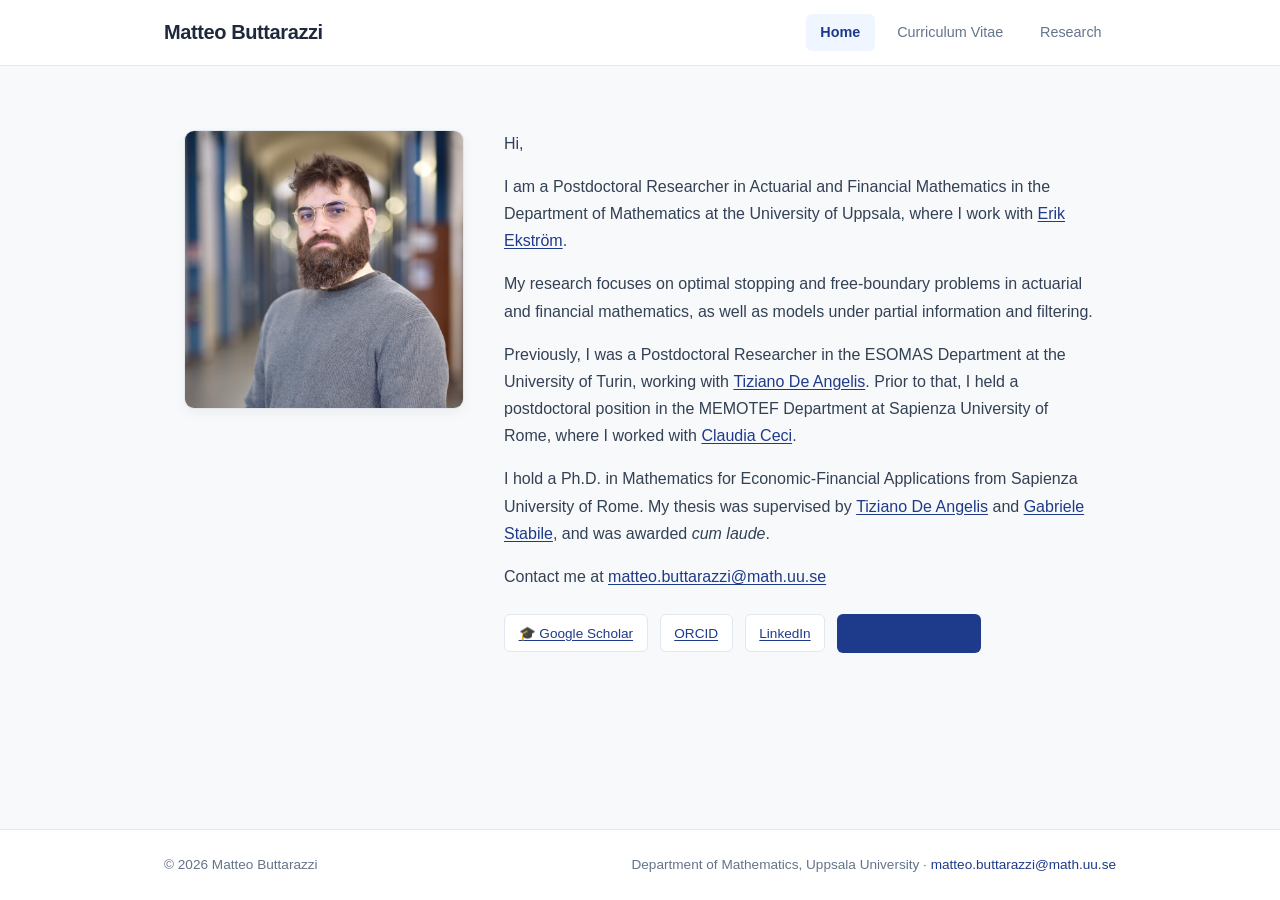
==== commit 074a0d27: "Update portrait image source in index.html" ====
--- a/index.html
+++ b/index.html
@@ -3,7 +3,7 @@
 <head>
   <meta charset="UTF-8">
   <meta name="viewport" content="width=device-width, initial-scale=1.0">
-  <title>Matteo Buttarazzi — Actuarial &amp; Financial Mathematics</title>
+  <title>Matteo Buttarazzi </title>
   <meta name="description" content="Matteo Buttarazzi is a Postdoctoral Researcher in Actuarial and Financial Mathematics at Uppsala University, working on optimal stopping, free-boundary problems, and models under partial information.">
   <link rel="stylesheet" href="styles.css">
   <link rel="preconnect" href="https://fonts.googleapis.com">
@@ -24,11 +24,12 @@
 
   <main class="page-container">
     <section class="home-grid">
-      <div class="portrait-container">
-        <div class="portrait-wrapper">
-          <img src="matteo-portrait.jpg" alt="Portrait of Matteo Buttarazzi" class="portrait-img">
-        </div>
+    <div class="portrait-container">
+      <div class="portrait-wrapper">
+        <img src="asset/profile2.jpeg" alt="Matteo Buttarazzi" class="portrait-img">
       </div>
+    </div>
+
 
       <div class="bio-content">
         <p>Hi,</p>
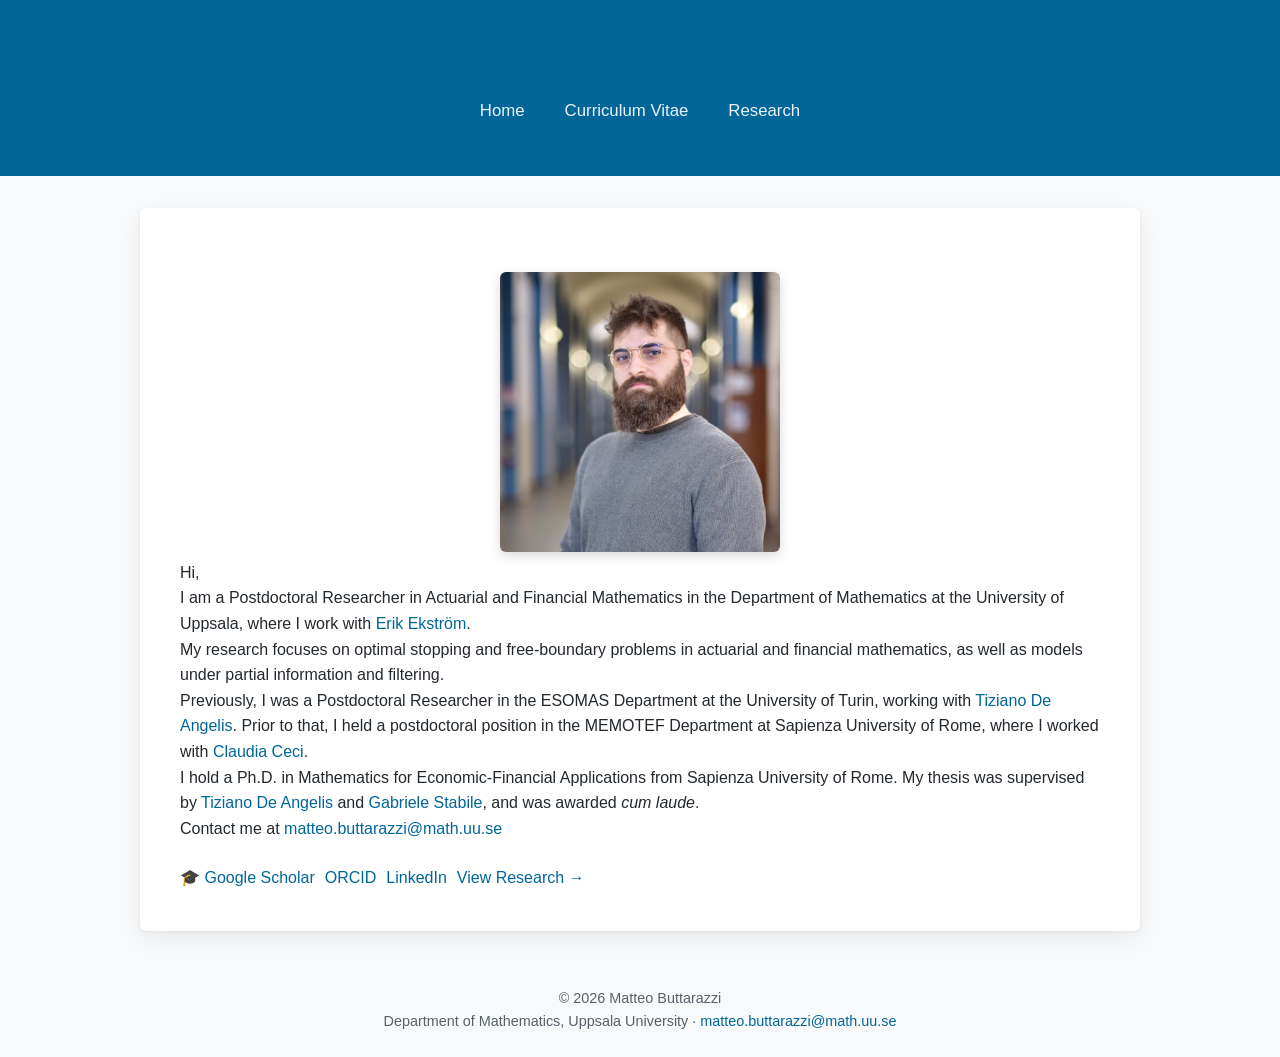
==== commit 0dd5c84b: "Refactor HTML structure and update title Updated the title and linked stylesheet version in the head" ====
--- a/index.html
+++ b/index.html
@@ -3,35 +3,33 @@
 <head>
   <meta charset="UTF-8">
   <meta name="viewport" content="width=device-width, initial-scale=1.0">
-  <title>Matteo Buttarazzi </title>
-  <meta name="description" content="Matteo Buttarazzi is a Postdoctoral Researcher in Actuarial and Financial Mathematics at Uppsala University, working on optimal stopping, free-boundary problems, and models under partial information.">
-  <link rel="stylesheet" href="styles.css">
+  <title>Matteo Buttarazzi — Actuarial & Financial Mathematics</title>
+  <!-- Appending ?v=3 forces browsers and GitHub Pages to immediately load the new CSS -->
+  <link rel="stylesheet" href="styles.css?v=3">
   <link rel="preconnect" href="https://fonts.googleapis.com">
   <link rel="preconnect" href="https://fonts.gstatic.com" crossorigin>
   <link href="https://fonts.googleapis.com/css2?family=Source+Serif+4:opsz,wght@8..60,400;600;700&display=swap" rel="stylesheet">
 </head>
 <body>
+
+  <!-- Classic Blue Masthead -->
   <header class="site-header">
-    <div class="header-container">
-      <a href="index.html" class="site-title">Matteo Buttarazzi</a>
-      <nav class="site-nav">
-        <a href="index.html" class="nav-link active">Home</a>
-        <a href="cv.html" class="nav-link">Curriculum Vitae</a>
-        <a href="research.html" class="nav-link">Research</a>
-      </nav>
-    </div>
+    <a href="index.html" class="site-name">Matteo Buttarazzi</a>
+    <nav class="site-nav">
+      <a href="index.html" class="site-nav-link is-active">Home</a>
+      <a href="cv.html" class="site-nav-link">Curriculum Vitae</a>
+      <a href="research.html" class="site-nav-link">Research</a>
+    </nav>
   </header>
 
-  <main class="page-container">
-    <section class="home-grid">
-    <div class="portrait-container">
-      <div class="portrait-wrapper">
-        <img src="asset/profile2.jpeg" alt="Matteo Buttarazzi" class="portrait-img">
+  <!-- White Content Card -->
+  <main class="site-main">
+    <section class="page-frame home-grid">
+      <div class="about-image">
+        <img src="asset/profile2.jpeg" alt="Matteo Buttarazzi">
       </div>
-    </div>
 
-
-      <div class="bio-content">
+      <div class="about-content">
         <p>Hi,</p>
         <p>
           I am a Postdoctoral Researcher in Actuarial and Financial Mathematics in the Department of Mathematics at the University of Uppsala, where I work with <a href="https://www.uu.se/en/contact-and-organisation/staff?query=N2-920" target="_blank" rel="noreferrer">Erik Ekström</a>.
@@ -76,5 +74,6 @@
       </p>
     </div>
   </footer>
+
 </body>
 </html>
--- a/styles.css
+++ b/styles.css
@@ -1,439 +1,351 @@
-:root {
-  --bg-page: #f8f9fa;
-  --bg-card: #ffffff;
-  --text-main: #1e293b;
-  --text-muted: #64748b;
-  --border-color: #e2e8f0;
-  --primary: #1e3a8a;
-  --primary-hover: #1e40af;
-  --primary-light: #eff6ff;
-  --font-serif: "Source Serif 4", Georgia, serif;
-  --font-sans: -apple-system, BlinkMacSystemFont, "Segoe UI", Roboto, "Helvetica Neue", Arial, sans-serif;
-  --radius: 10px;
-}
-
 * {
-  box-sizing: border-box;
   margin: 0;
   padding: 0;
+  box-sizing: border-box;
 }
 
 body {
-  font-family: var(--font-sans);
-  background-color: var(--bg-page);
-  color: var(--text-main);
+  font-family: -apple-system, BlinkMacSystemFont, "Segoe UI", Helvetica, Arial, sans-serif;
+  background-color: #f8f9fa;
+  color: #24292e;
   line-height: 1.6;
-  min-height: 100vh;
+}
+
+/* ===== Header / Masthead ===== */
+header {
+  background-color: #006699;
+  padding: 3rem 2rem;
+  text-align: center;
+  color: #fff;
+}
+header h1 {
+  font-size: 2.4rem;
+  font-weight: 700;
+  letter-spacing: -0.01em;
+}
+header h1 a {
+  color: #fff;
+  text-decoration: none;
+}
+
+/* ===== Navigation ===== */
+nav {
   display: flex;
-  flex-direction: column;
-}
-
-/* Header & Navigation */
-.site-header {
-  background-color: var(--bg-card);
-  border-bottom: 1px solid var(--border-color);
-  position: sticky;
-  top: 0;
-  z-index: 50;
-}
-
-.header-container {
+  justify-content: center;
+  gap: 2.5rem;
+  margin-top: 1.5rem;
+}
+nav a {
+  text-decoration: none;
+  color: rgba(255, 255, 255, 0.92);
+  font-size: 1.05rem;
+  padding-bottom: 2px;
+  border-bottom: 2px solid transparent;
+  transition: color 150ms ease, border-color 150ms ease;
+}
+nav a:hover {
+  color: #fff;
+  border-bottom-color: rgba(255, 255, 255, 0.6);
+}
+nav a.active {
+  color: #fff;
+  font-weight: 600;
+  border-bottom-color: #fff;
+}
+
+/* ===== Main content sheet ===== */
+main {
   max-width: 1000px;
-  margin: 0 auto;
-  padding: 0.85rem 1.5rem;
+  margin: 2rem auto;
+  padding: 2.5rem;
+  background-color: #fff;
+  border-radius: 6px;
+  box-shadow: 0 1px 3px rgba(15, 23, 42, 0.08), 0 8px 24px rgba(15, 23, 42, 0.06);
+}
+
+/* ===== Links ===== */
+a {
+  color: #006699;
+  text-decoration: none;
+}
+a:hover {
+  text-decoration: underline;
+}
+
+/* ===== About / Home ===== */
+#about {
   display: flex;
-  align-items: center;
-  justify-content: space-between;
-}
-
-.site-title {
-  font-size: 1.25rem;
-  font-weight: 600;
-  color: var(--text-main);
-  text-decoration: none;
-  letter-spacing: -0.02em;
-}
-
-.site-title:hover {
-  color: var(--primary);
-}
-
-.site-nav {
-  display: flex;
-  gap: 0.5rem;
-}
-
-.nav-link {
-  text-decoration: none;
-  font-size: 0.9rem;
-  font-weight: 500;
-  padding: 0.45rem 0.9rem;
+  align-items: flex-start;
+  justify-content: center;
+  gap: 2.5rem;
+  flex-wrap: wrap;
+}
+.about-image {
+  flex: 0 0 280px;
+  text-align: center;
+  padding-top: 1.5rem;
+}
+.about-image img {
+  width: 280px;
+  max-width: 100%;
+  height: auto;
   border-radius: 6px;
-  color: var(--text-muted);
-  transition: all 0.15s ease;
-}
-
-.nav-link:hover {
-  background-color: var(--primary-light);
-  color: var(--primary);
-}
-
-.nav-link.active {
-  background-color: var(--primary-light);
-  color: var(--primary);
-  font-weight: 600;
-}
-
-/* Page Frame */
-.page-container {
-  max-width: 960px;
-  width: 100%;
-  margin: 0 auto;
-  padding: 2.5rem 1.5rem 3.5rem;
-  flex: 1;
-}
-
-/* Section Headings */
-.section-eyebrow {
-  font-size: 0.75rem;
-  text-transform: uppercase;
-  letter-spacing: 0.18em;
-  font-weight: 700;
-  color: var(--primary);
-}
-
-.page-title {
-  font-family: var(--font-serif);
-  font-size: 1.875rem;
-  font-weight: 600;
-  line-height: 1.25;
-  color: var(--text-main);
-  margin-top: 0.35rem;
-  letter-spacing: -0.015em;
-}
-
-.section-title {
-  font-family: var(--font-serif);
-  font-size: 1.4rem;
-  font-weight: 600;
-  margin-top: 2rem;
-  margin-bottom: 0.35rem;
-  color: var(--text-main);
-}
-
-.accent-line {
-  width: 44px;
-  height: 2px;
-  background-color: var(--primary);
-  margin-bottom: 1.25rem;
-}
-
-/* Home Grid Layout */
-.home-grid {
-  display: grid;
-  grid-template-columns: 280px 1fr;
-  gap: 2.5rem;
-  align-items: start;
-}
-
-/* Both portrait and bio share top padding so they align on desktop */
-.portrait-container {
+  box-shadow: 0 4px 12px rgba(0, 0, 0, 0.15);
+}
+.about-text {
+  flex: 1 1 400px;
+  min-width: 0;
+  max-width: 800px;
   padding-top: 1.5rem;
 }
-
-.portrait-wrapper {
-  overflow: hidden;
-  border-radius: var(--radius);
-  border: 1px solid var(--border-color);
-  box-shadow: 0 4px 12px rgba(0, 0, 0, 0.05);
-  background-color: #ffffff;
-}
-
-.portrait-img {
-  width: 100%;
-  height: auto;
-  display: block;
-}
-
-.bio-content {
-  padding-top: 1.5rem;
-}
-
-/* Harmonized Body Text (1rem / 16px) */
-.bio-content p,
-.intro-text {
-  font-size: 1rem;
-  line-height: 1.7;
-  color: #334155;
+.about-text p {
   margin-bottom: 1rem;
 }
 
-.bio-content a {
-  color: var(--primary);
-  text-decoration: underline;
-  text-underline-offset: 2px;
-  font-weight: 500;
-}
-
-.bio-content a:hover {
-  color: var(--primary-hover);
-}
-
-/* Profile Buttons & Action Row */
+/* ===== Action-row buttons ===== */
 .action-row {
+  margin-top: 1.5rem;
   display: flex;
   flex-wrap: wrap;
-  align-items: center;
-  gap: 0.75rem;
-  margin-top: 1.5rem;
-}
-
-.btn-secondary {
+  gap: 10px;
+}
+.btn-outline {
   display: inline-flex;
   align-items: center;
-  gap: 0.45rem;
-  padding: 0.45rem 0.85rem;
-  font-size: 0.85rem;
-  font-weight: 500;
-  text-decoration: none;
-  color: var(--text-main);
-  background-color: #ffffff;
-  border: 1px solid var(--border-color);
+  gap: 6px;
+  padding: 6px 14px;
+  font-size: 0.9em;
+  color: #333;
+  border: 1px solid #bbb;
   border-radius: 6px;
-  transition: all 0.15s ease;
-}
-
-.btn-secondary:hover {
-  background-color: var(--primary-light);
-  border-color: #bfdbfe;
-  color: var(--primary);
-}
-
-.btn-primary {
+  text-decoration: none;
+  background-color: #fff;
+  transition: background-color 0.2s, border-color 0.2s;
+}
+.btn-outline:hover {
+  background-color: #f5f5f5;
+  border-color: #999;
+  text-decoration: none;
+}
+.btn-outline i {
+  font-size: 0.95em;
+  color: #666;
+}
+.btn-research {
   display: inline-flex;
   align-items: center;
-  gap: 0.45rem;
-  padding: 0.5rem 1rem;
-  font-size: 0.875rem;
-  font-weight: 600;
-  text-decoration: none;
-  color: #ffffff;
-  background-color: var(--primary);
+  gap: 6px;
+  padding: 6px 16px;
+  font-size: 0.9em;
+  color: #006699;
+  border: 1.5px solid #006699;
   border-radius: 6px;
-  transition: background-color 0.15s ease;
-}
-
-.btn-primary:hover {
-  background-color: var(--primary-hover);
-}
-
-/* CV Layout */
-.cv-header-row {
-  display: flex;
-  flex-wrap: wrap;
-  align-items: flex-end;
-  justify-content: space-between;
-  gap: 1rem;
+  text-decoration: none;
+  background-color: #fff;
+  font-weight: 600;
+  transition: background-color 0.2s, color 0.2s;
+}
+.btn-research:hover {
+  color: #004f75;
+  background-color: #eaf5fa;
+  text-decoration: none;
+}
+
+/* ===== CV page ===== */
+.cv-label {
+  font-size: 0.75rem;
+  font-weight: 600;
+  text-transform: uppercase;
+  letter-spacing: 0.22em;
+  color: #006699;
+}
+.cv-title {
+  font-size: 1.9rem;
+  font-weight: 700;
+  margin-top: 0.5rem;
   margin-bottom: 1.5rem;
 }
-
+.cv-section {
+  margin-top: 1.5rem;
+}
+.cv-section h3 {
+  border-bottom: 2px solid #eaecef;
+  padding-bottom: 0.3rem;
+  margin-bottom: 0.75rem;
+  color: #006699;
+  font-size: 1.25rem;
+}
 .cv-list {
   list-style: none;
-  display: flex;
-  flex-direction: column;
-  gap: 1.15rem;
-}
-
-.cv-item {
-  display: grid;
-  grid-template-columns: 150px 1fr;
-  gap: 1.5rem;
-  align-items: baseline;
-}
-
-.cv-period {
-  font-size: 1rem;
+  padding-left: 0;
+}
+.cv-list li {
+  margin-bottom: 0.6rem;
+  padding-left: 0;
+  line-height: 1.5;
+}
+.cv-list .period {
+  display: inline-block;
+  min-width: 140px;
   font-weight: 500;
-  color: var(--text-muted);
-}
-
-.cv-title {
-  font-weight: 600;
-  color: var(--text-main);
-  font-size: 1rem;
-}
-
-.cv-place {
-  font-size: 1rem;
-  color: var(--text-muted);
-  margin-top: 0.15rem;
-}
-
-/* Research & Publication Cards */
-.paper-list {
-  display: flex;
-  flex-direction: column;
-  gap: 0.85rem;
-}
-
-.paper-card {
-  background: #ffffff;
-  border-left: 3px solid var(--border-color);
-  border-top: 1px solid var(--border-color);
-  border-right: 1px solid var(--border-color);
-  border-bottom: 1px solid var(--border-color);
-  border-radius: 6px;
-  padding: 0.85rem 1.15rem;
-  transition: border-left-color 0.15s ease, box-shadow 0.15s ease;
-}
-
-.paper-card:hover {
-  border-left-color: var(--primary);
-  box-shadow: 0 2px 8px rgba(0, 0, 0, 0.04);
-}
-
-.paper-title {
-  font-family: var(--font-serif);
-  font-size: 1.025rem;
-  font-weight: 600;
+  color: #586069;
+}
+
+/* ===== Research page ===== */
+.research-label {
+  font-size: 0.75rem;
+  font-weight: 600;
+  text-transform: uppercase;
+  letter-spacing: 0.22em;
+  color: #006699;
+}
+.research-title {
+  font-size: 1.9rem;
+  font-weight: 700;
+  margin-top: 0.5rem;
+}
+.research-intro {
+  margin-top: 1rem;
+  margin-bottom: 1.2rem;
+  line-height: 1.6;
+}
+.section-heading {
+  border-bottom: 2px solid #eaecef;
+  padding-bottom: 0.3rem;
+  margin-bottom: 0.55rem;
+  margin-top: 1.35rem;
+  color: #006699;
+  font-size: 1.25rem;
+}
+
+/* ===== Compact Publications ===== */
+.pub-list {
+  list-style: none;
+  padding-left: 0;
+}
+.pub-list li {
+  margin-bottom: 0.65rem;
+  padding-left: 0.75rem;
+  border-left: 2px solid #eaecef;
+  font-size: 0.92rem;
   line-height: 1.35;
-  color: var(--text-main);
-}
-
-.paper-meta {
-  font-size: 0.85rem;
-  color: var(--text-muted);
-  margin-top: 0.25rem;
+  transition: border-color 0.2s;
+}
+.pub-list li:hover {
+  border-left-color: #006699;
+}
+.pub-list li em {
+  font-weight: 600;
+}
+.pub-list .journal {
+  color: #666;
+  display: block;
+  margin-top: 1px;
+  font-size: 0.9em;
+  line-height: 1.3;
 }
 
 .paper-actions {
   display: flex;
   flex-wrap: wrap;
   align-items: center;
-  gap: 0.45rem;
-  margin-top: 0.55rem;
-}
-
+  gap: 0.35rem 0.5rem;
+  margin-top: 0.3rem;
+}
+
+/* Badges */
 .badge {
   display: inline-block;
-  padding: 0.2rem 0.55rem;
-  font-size: 0.75rem;
-  font-weight: 600;
-  text-decoration: none;
+  padding: 2px 8px;
+  font-size: 0.75em;
+  font-weight: 600;
   border-radius: 4px;
-}
-
-.badge-neutral {
-  background-color: #f1f5f9;
-  color: #334155;
-  border: 1px solid #cbd5e1;
-}
-
-.badge-neutral:hover {
-  background-color: #e2e8f0;
-}
-
+  border: 1px solid #ddd;
+  background-color: #f6f8fa;
+  color: #555;
+  text-decoration: none;
+  margin-right: 4px;
+}
+.badge:hover {
+  background-color: #eef0f2;
+  text-decoration: none;
+}
 .badge-arxiv {
-  background-color: var(--primary-light);
-  color: var(--primary);
-  border: 1px solid #bfdbfe;
-}
-
+  border-color: #b3d9ff;
+  background-color: #e6f2ff;
+  color: #006699;
+}
 .badge-arxiv:hover {
-  background-color: #dbeafe;
-}
-
-/* Collapsible Abstract */
-details {
-  margin-top: 0.5rem;
-}
-
-summary {
+  background-color: #d0e8ff;
+}
+
+/* Right-aligned Abstract toggle */
+.pub-list details {
+  margin-left: auto;
+}
+.pub-list summary {
+  display: block;
   cursor: pointer;
-  font-size: 0.78rem;
-  font-weight: 600;
-  color: var(--primary);
-  user-select: none;
-  outline: none;
-}
-
-summary:hover {
+  font-size: 0.85em;
+  color: #006699;
+  text-align: right;
+}
+.pub-list summary::after {
+  content: " [+]";
+}
+.pub-list details[open] summary::after {
+  content: " [−]";
+}
+.pub-list details[open] {
+  flex-basis: 100%;
+}
+.pub-list details p {
+  max-width: 850px;
+  margin: 5px 0 0 0;
+  font-size: 0.9em;
+  line-height: 1.4;
+  color: #555;
+  background-color: #f9f9f9;
+  border-left: 2px solid #ddd;
+  padding: 8px 10px;
+  border-radius: 0 4px 4px 0;
+}
+
+.author-link {
+  color: inherit;
   text-decoration: underline;
 }
 
-.abstract-body {
-  margin-top: 0.45rem;
-  padding: 0.75rem 0.9rem;
-  background-color: #f8fafc;
-  border: 1px solid var(--border-color);
-  border-radius: 6px;
-  font-size: 0.85rem;
-  line-height: 1.6;
-  color: #334155;
-}
-
-/* Footer */
-.site-footer {
-  border-top: 1px solid var(--border-color);
-  background-color: var(--bg-card);
-  margin-top: auto;
-}
-
-.footer-container {
-  max-width: 1000px;
-  margin: 0 auto;
+/* ===== Footer ===== */
+footer {
+  text-align: center;
   padding: 1.5rem;
-  display: flex;
-  flex-direction: column;
-  gap: 0.4rem;
-  font-size: 0.85rem;
-  color: var(--text-muted);
-}
-
-@media (min-width: 768px) {
-  .footer-container {
-    flex-direction: row;
-    justify-content: space-between;
+  color: #586069;
+  font-size: 0.9rem;
+}
+
+/* ===== Responsive ===== */
+@media (max-width: 768px) {
+  #about {
+    flex-direction: column;
     align-items: center;
-  }
-}
-
-.footer-container a {
-  color: var(--primary);
-  text-decoration: none;
-}
-
-.footer-container a:hover {
-  text-decoration: underline;
-}
-
-/* Responsive */
-@media (max-width: 768px) {
-  .home-grid {
-    grid-template-columns: 1fr;
     gap: 1.5rem;
   }
-
-  .portrait-container {
+  .about-image {
+    flex: 0 0 auto;
     padding-top: 0;
   }
-
-  .portrait-wrapper {
-    max-width: 260px;
-    margin: 0 auto;
-  }
-
-  .bio-content {
+  .about-image img {
+    width: 220px;
+  }
+  .about-text {
+    width: 100%;
     padding-top: 0;
   }
-
-  .cv-item {
-    grid-template-columns: 1fr;
-    gap: 0.25rem;
-  }
-
-  .cv-header-row {
-    flex-direction: column;
-    align-items: flex-start;
-  }
-}
+  header h1 {
+    font-size: 1.85rem;
+  }
+  nav {
+    gap: 1.5rem;
+  }
+}
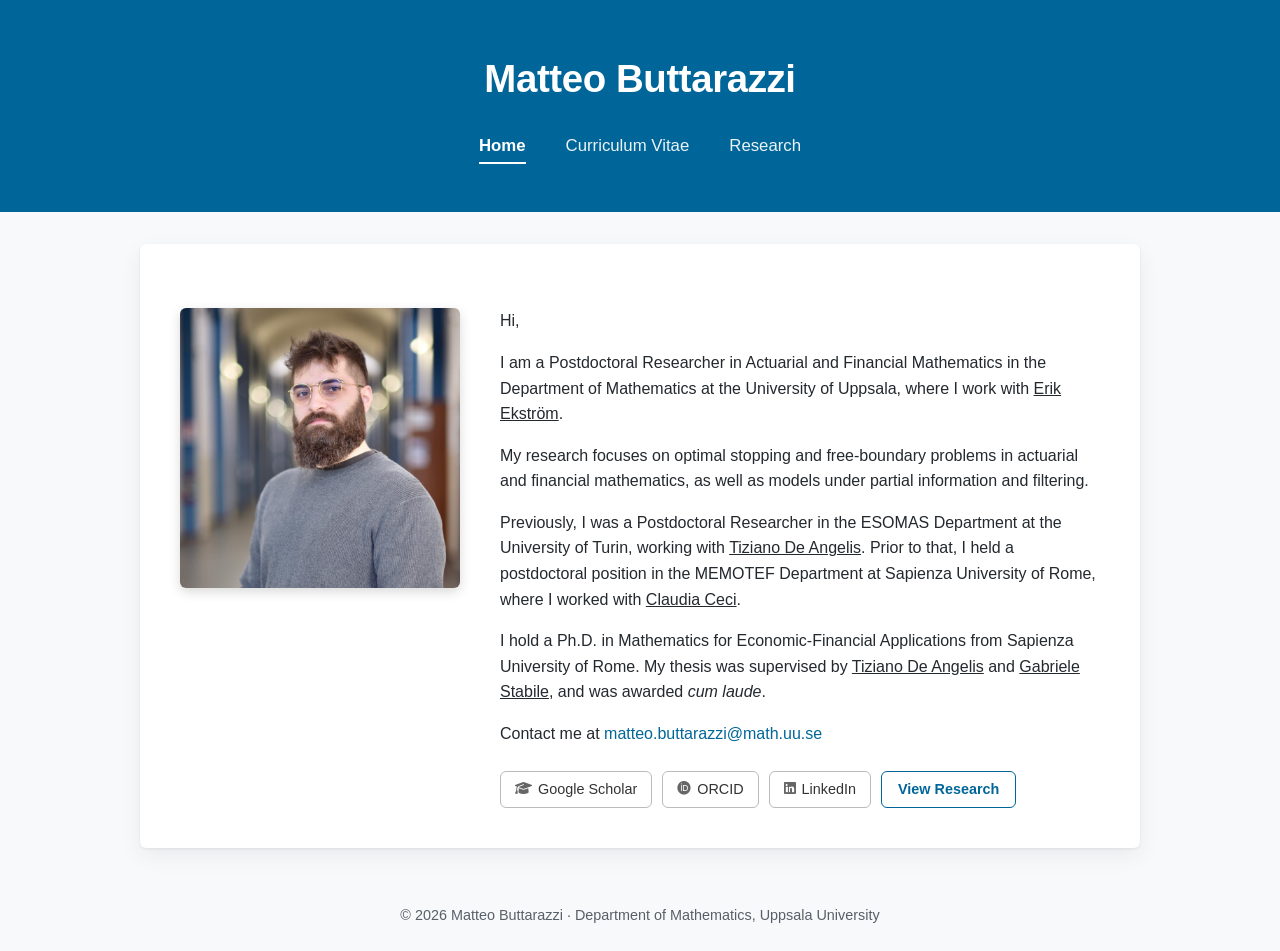
==== commit 9a698375: "Refactor index.html for improved layout and metadata Updated the structure of the index.html file by" ====
--- a/index.html
+++ b/index.html
@@ -4,76 +4,54 @@
   <meta charset="UTF-8">
   <meta name="viewport" content="width=device-width, initial-scale=1.0">
   <title>Matteo Buttarazzi — Actuarial & Financial Mathematics</title>
-  <!-- Appending ?v=3 forces browsers and GitHub Pages to immediately load the new CSS -->
-  <link rel="stylesheet" href="styles.css?v=3">
-  <link rel="preconnect" href="https://fonts.googleapis.com">
-  <link rel="preconnect" href="https://fonts.gstatic.com" crossorigin>
-  <link href="https://fonts.googleapis.com/css2?family=Source+Serif+4:opsz,wght@8..60,400;600;700&display=swap" rel="stylesheet">
+  <meta name="description" content="Matteo Buttarazzi is a Postdoctoral Researcher in Actuarial and Financial Mathematics at Uppsala University, working on optimal stopping, free-boundary problems, and models under partial information.">
+  <meta name="author" content="Matteo Buttarazzi">
+  <link rel="canonical" href="https://matteobuttarazzi.github.io/">
+  <link rel="stylesheet" href="https://cdnjs.cloudflare.com/ajax/libs/font-awesome/6.5.0/css/all.min.css">
+  <link rel="stylesheet" href="styles.css?v=4">
 </head>
 <body>
 
-  <!-- Classic Blue Masthead -->
-  <header class="site-header">
-    <a href="index.html" class="site-name">Matteo Buttarazzi</a>
-    <nav class="site-nav">
-      <a href="index.html" class="site-nav-link is-active">Home</a>
-      <a href="cv.html" class="site-nav-link">Curriculum Vitae</a>
-      <a href="research.html" class="site-nav-link">Research</a>
+<header>
+  <div class="container">
+    <h1>Matteo Buttarazzi</h1>
+    <nav>
+      <a href="index.html" class="active">Home</a>
+      <a href="cv.html">Curriculum Vitae</a>
+      <a href="research.html">Research</a>
     </nav>
-  </header>
+  </div>
+</header>
 
-  <!-- White Content Card -->
-  <main class="site-main">
-    <section class="page-frame home-grid">
-      <div class="about-image">
-        <img src="asset/profile2.jpeg" alt="Matteo Buttarazzi">
+<main>
+  <section id="about">
+
+    <div class="about-image">
+      <img src="asset/profile2.jpeg" alt="Portrait of Matteo Buttarazzi">
+    </div>
+
+    <div class="about-text">
+      <p>Hi,</p>
+      <p>I am a Postdoctoral Researcher in Actuarial and Financial Mathematics in the Department of Mathematics at the University of Uppsala, where I work with <a href="https://www.uu.se/en/contact-and-organisation/staff?query=N2-920" target="_blank" class="author-link">Erik Ekström</a>.</p>
+      <p>My research focuses on optimal stopping and free-boundary problems in actuarial and financial mathematics, as well as models under partial information and filtering.</p>
+      <p>Previously, I was a Postdoctoral Researcher in the ESOMAS Department at the University of Turin, working with <a href="https://sites.google.com/site/tizianodeangelis/home?authuser=0" target="_blank" class="author-link">Tiziano De Angelis</a>. Prior to that, I held a postdoctoral position in the MEMOTEF Department at Sapienza University of Rome, where I worked with <a href="https://scholar.google.com/citations?user=CwRXKIoAAAAJ" target="_blank" class="author-link">Claudia Ceci</a>.</p>
+      <p>I hold a Ph.D. in Mathematics for Economic-Financial Applications from Sapienza University of Rome. My thesis was supervised by <a href="https://sites.google.com/site/tizianodeangelis/home?authuser=0" target="_blank" class="author-link">Tiziano De Angelis</a> and <a href="https://scholar.google.com/citations?user=CVLIqPEAAAAJ" target="_blank" class="author-link">Gabriele Stabile</a>, and was awarded <em>cum laude</em>.</p>
+      <p>Contact me at <a href="mailto:matteo.buttarazzi@math.uu.se">matteo.buttarazzi@math.uu.se</a></p>
+
+      <div class="action-row">
+        <a href="https://scholar.google.com/citations?user=9UN7ge4AAAAJ" target="_blank" class="btn-outline"><i class="fas fa-graduation-cap"></i> Google Scholar</a>
+        <a href="https://orcid.org/0009-0009-0961-8281" target="_blank" class="btn-outline"><i class="fab fa-orcid"></i> ORCID</a>
+        <a href="https://www.linkedin.com/in/matteo-buttarazzi" target="_blank" class="btn-outline"><i class="fab fa-linkedin"></i> LinkedIn</a>
+        <a href="research.html" class="btn-research">View Research</a>
       </div>
+    </div>
 
-      <div class="about-content">
-        <p>Hi,</p>
-        <p>
-          I am a Postdoctoral Researcher in Actuarial and Financial Mathematics in the Department of Mathematics at the University of Uppsala, where I work with <a href="https://www.uu.se/en/contact-and-organisation/staff?query=N2-920" target="_blank" rel="noreferrer">Erik Ekström</a>.
-        </p>
-        <p>
-          My research focuses on optimal stopping and free-boundary problems in actuarial and financial mathematics, as well as models under partial information and filtering.
-        </p>
-        <p>
-          Previously, I was a Postdoctoral Researcher in the ESOMAS Department at the University of Turin, working with <a href="https://sites.google.com/site/tizianodeangelis/home?authuser=0" target="_blank" rel="noreferrer">Tiziano De Angelis</a>. Prior to that, I held a postdoctoral position in the MEMOTEF Department at Sapienza University of Rome, where I worked with <a href="https://scholar.google.com/citations?user=CwRXKIoAAAAJ" target="_blank" rel="noreferrer">Claudia Ceci</a>.
-        </p>
-        <p>
-          I hold a Ph.D. in Mathematics for Economic-Financial Applications from Sapienza University of Rome. My thesis was supervised by <a href="https://sites.google.com/site/tizianodeangelis/home?authuser=0" target="_blank" rel="noreferrer">Tiziano De Angelis</a> and <a href="https://scholar.google.com/citations?user=CVLIqPEAAAAJ" target="_blank" rel="noreferrer">Gabriele Stabile</a>, and was awarded <em>cum laude</em>.
-        </p>
-        <p>
-          Contact me at <a href="mailto:matteo.buttarazzi@math.uu.se">matteo.buttarazzi@math.uu.se</a>
-        </p>
+  </section>
+</main>
 
-        <div class="action-row">
-          <a href="https://scholar.google.com/citations?user=9UN7ge4AAAAJ" target="_blank" rel="noreferrer" class="btn-secondary">
-            🎓 Google Scholar
-          </a>
-          <a href="https://orcid.org/0009-0009-0961-8281" target="_blank" rel="noreferrer" class="btn-secondary">
-            ORCID
-          </a>
-          <a href="https://www.linkedin.com/in/matteo-buttarazzi" target="_blank" rel="noreferrer" class="btn-secondary">
-            LinkedIn
-          </a>
-          <a href="research.html" class="btn-primary">
-            View Research →
-          </a>
-        </div>
-      </div>
-    </section>
-  </main>
-
-  <footer class="site-footer">
-    <div class="footer-container">
-      <p>© 2026 Matteo Buttarazzi</p>
-      <p>
-        Department of Mathematics, Uppsala University · 
-        <a href="mailto:matteo.buttarazzi@math.uu.se">matteo.buttarazzi@math.uu.se</a>
-      </p>
-    </div>
-  </footer>
+<footer>
+  <p>&copy; 2026 Matteo Buttarazzi · Department of Mathematics, Uppsala University</p>
+</footer>
 
 </body>
 </html>
